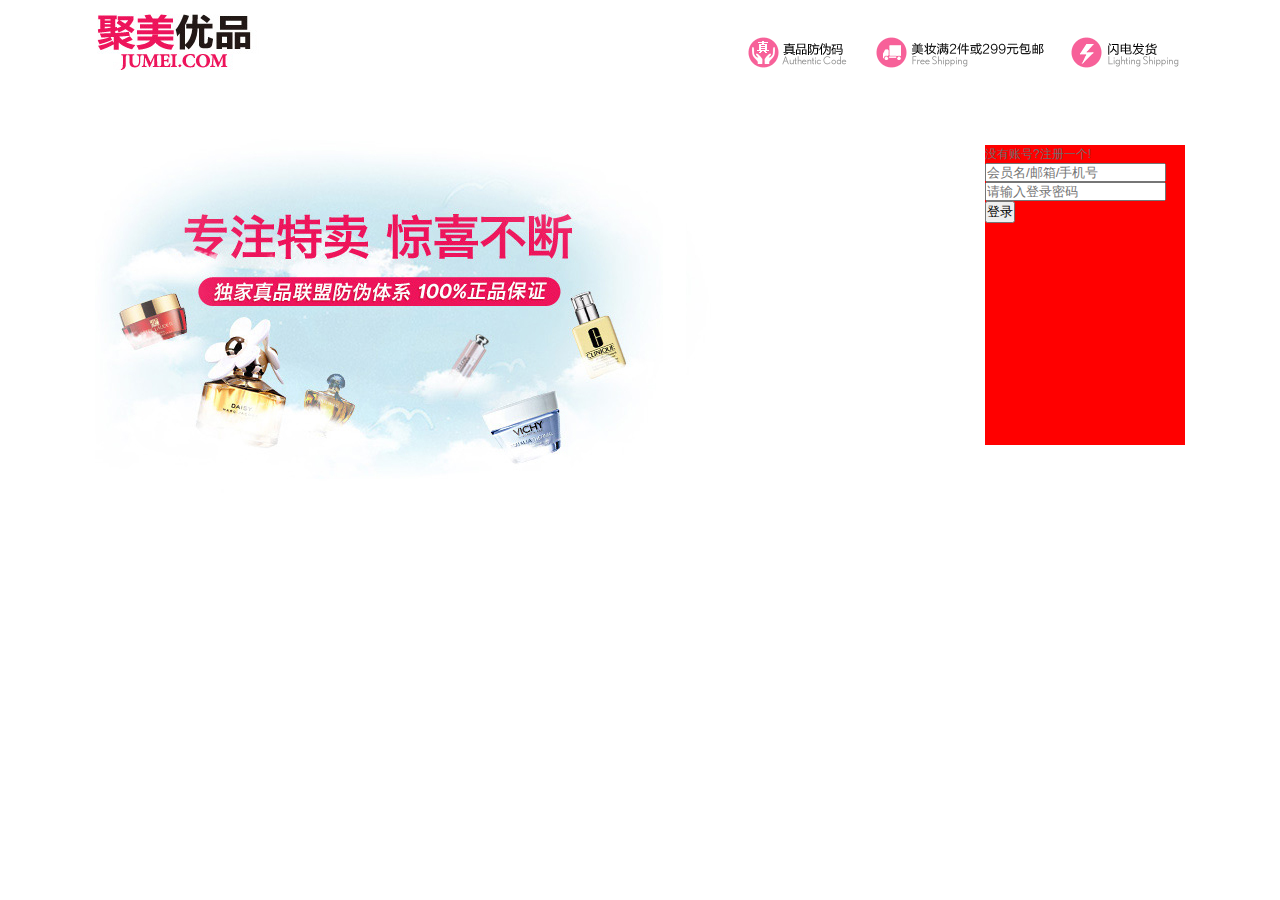
==== html/login.html @ 46391e81 "登录页" ====
<!DOCTYPE html>
<html lang="en">

<head>
  <meta charset="UTF-8">
  <meta name="viewport" content="width=device-width, initial-scale=1.0">
  <title>Document</title>
  <link rel="stylesheet" href="../css/login.css">
  <script src="../js/jquery-3.1.1.min.js"></script>

</head>

<body>
  <!-- 头部 -->

  <div class="header">

    <div class="header1 w">
      <h1><img src="../img/4.png" alt=""></h1>
      <div>
        <img src="../img/5.png" alt="">
      </div>

    </div>

  </div>

  <!-- 登录页面 -->
  <div class="sign">

    <div class="login">

      <div class="loginWrap w ">

        <div class="loginImage"></div>


        <div class="loginBord">
          <div class="box">
            <p><a href="">没有账号?注册一个!</a></p>
            <div class="box1">

              <dl>
                <dd>

                  <input id='username' type="text" placeholder="会员名/邮箱/手机号">
                </dd>
                <dd>

                  <input id='password' type="text" placeholder="请输入登录密码">
                </dd>
              </dl>
              <button id='login'>登录</button>

            </div>

          </div>



        </div>

      </div>


    </div>

</body>

<script>
  var oButton = document.querySelector('#login');
  var oUserName = document.querySelector('#username');
  var oPassword = document.querySelector('#password');

  oButton.onclick = function () {
    var username = oUserName.value;
    var password = oPassword.value;


    var xhr = new XMLHttpRequest();
    xhr.open('get', `http://www.2003.com/project/php/15dl.php?username=${username}&password=${password}`);
    xhr.onreadystatechange = function () {
      if (xhr.readyState == 4 && xhr.status == 200) {
        // console.log(xhr.responseText);
        var {
          code,
          msg,
          data
        } = JSON.parse(xhr.responseText);

        if (code) {
          alert('登录成功');
          location.href = './index.html';
        } else {
          alert(msg);
        }
      }
    }
    xhr.send();
  }
</script>

</html>
---- css/login.css ----
* {
  margin: 0;
  padding: 0;
}

html {
  background-color: #ffffff;
}

li {
  list-style: none;
}

a {
  text-decoration: none;
  color: #6c6c6c;
}

.cl:after {
  content: '.';
  clear: both;
  display: block;
  height: 0;
  overflow: hidden;
  visibility: hidden;
}

body {
  font: 12px/1.5 arial, 'Hiragino Sans GB', '\5FAE\8F6F\96C5\9ED1', sans-serif;
}

.w {
  width: 1090px;
  margin: auto;
}

.header {
  min-width: 960px;
  background-color: #fff;
}

.header .header1 {
  height: 85px;
  background-color: #fff;
}

.header .header1 h1 {
  float: left;
  margin-top: 5px;
}

.header .header1 div {
  float: right;
  padding-top: 35px;
}

.sign .login {
  margin-top: 50px;
  height: 446px;
}

.sign .loginWrap {
  position: relative;
}

.sign .loginWrap .loginImage {
  width: 960px;
  height: 360px;
  background: url(../img/loginPic.jpg) no-repeat;
}

.sign .loginWrap .loginBord {
  position: absolute;
  top: 10px;
  right: 0;
  height: 300px;
  width: 200px;
  background-color: red;
  z-index: 99999;
}
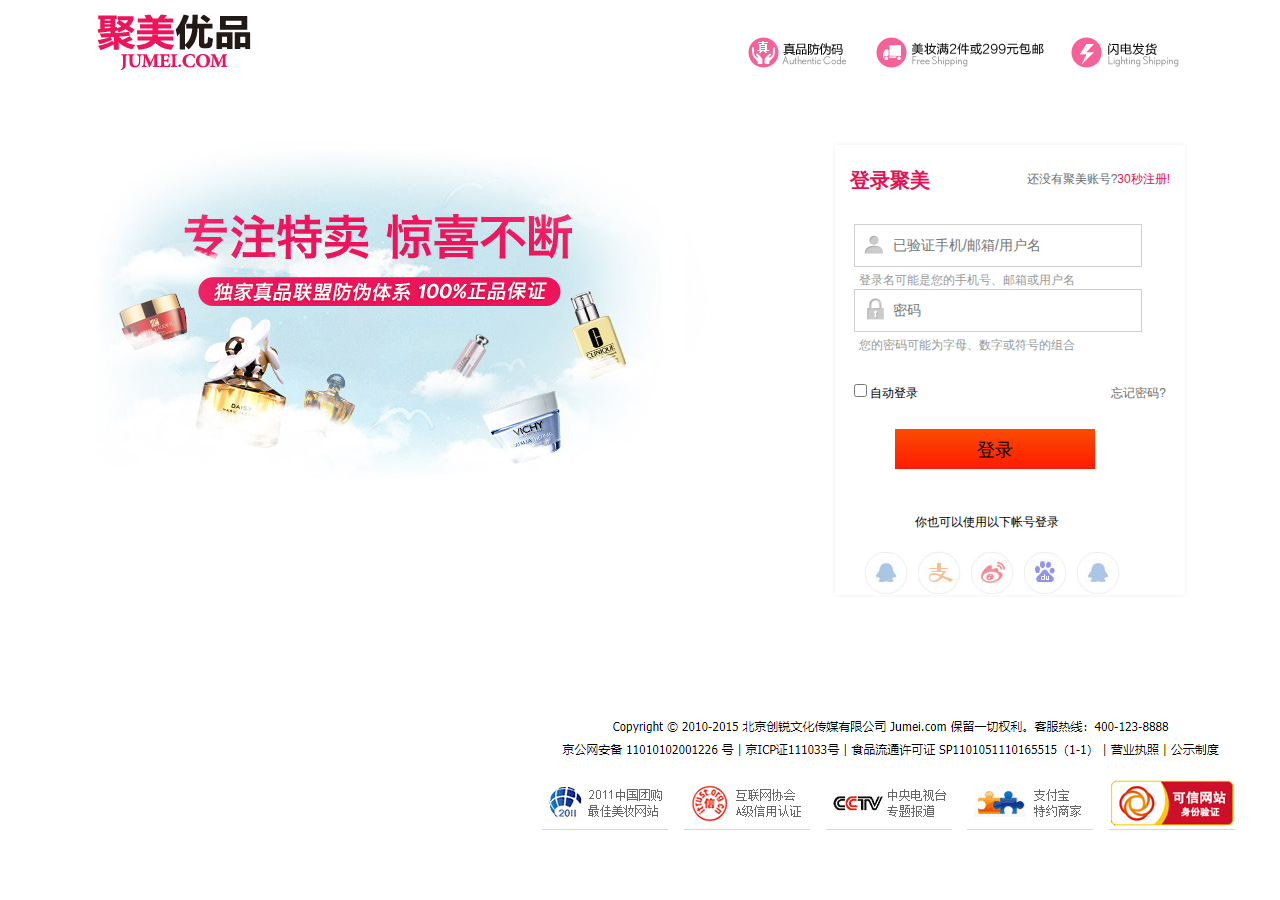
==== commit a14b66f3: "项目初步完成" ====
--- a/html/login.html
+++ b/html/login.html
@@ -6,6 +6,7 @@
   <meta name="viewport" content="width=device-width, initial-scale=1.0">
   <title>Document</title>
   <link rel="stylesheet" href="../css/login.css">
+  <script src="../js/common.js"></script>
   <script src="../js/jquery-3.1.1.min.js"></script>
 
 </head>
@@ -35,27 +36,63 @@
         <div class="loginImage"></div>
 
 
+
         <div class="loginBord">
+
           <div class="box">
-            <p><a href="">没有账号?注册一个!</a></p>
-            <div class="box1">
+            <div class="box_head">
+              <h1>登录聚美</h1>
+              <p><a href="../html/zhuche.html">还没有聚美账号?<span>30秒注册!</span></a></p>
+            </div>
 
-              <dl>
-                <dd>
+            <form action="" onsubmit="return false">
+              <div class="d1">
+                <!-- <label for="user">用户名</label> -->
 
-                  <input id='username' type="text" placeholder="会员名/邮箱/手机号">
-                </dd>
-                <dd>
+                <input id="user" type="text" placeholder="已验证手机/邮箱/用户名">
+                <p><img src="../img/user.png" alt=""></p>
+                <span class="user_span">登录名可能是您的手机号、邮箱或用户名</span>
+              </div>
+              <div class="d2">
+                <!-- <label for="pwd">密码:</label> -->
 
-                  <input id='password' type="text" placeholder="请输入登录密码">
-                </dd>
-              </dl>
-              <button id='login'>登录</button>
+                <p><img src="../img/pwd.png" alt=""></p> <input id="pwd" type="text" placeholder="密码">
+                <span class="pwd_span">您的密码可能为字母、数字或符号的组合</span>
+              </div>
+
+              <div class="d3">
+                <input id="remPwd" type="checkbox">
+                <span>自动登录</span>
+                <p><a href="">忘记密码?</a></p>
+
+
+              </div>
+
+              <div class="d4">
+                <button class="btn-5">登录</button>
+                <!-- <input type="reset"> -->
+              </div>
+            </form>
+
+            <div class="iconAccout">
+              <div>你也可以使用以下帐号登录</div>
+              <p>
+                <a href="/i/extconnect/?site_name=cb_qq&amp;redirect=http%3A%2F%2Fgz.jumei.com%2F" class="a1"
+                  title="QQ">QQ</a>
+                <a href="/i/extconnect/?site_name=alipay&amp;redirect=http%3A%2F%2Fgz.jumei.com%2F" class="a2"
+                  title="支付宝">支付宝</a>
+                <a href="/i/extconnect/?site_name=sina_weibo&amp;redirect=http%3A%2F%2Fgz.jumei.com%2F" class="a3"
+                  title="新浪微博">新浪微博</a>
+                <a href="/i/extconnect/?referer=360tuan_dh&amp;site_name=site_360&amp;redirect=http%3A%2F%2Fgz.jumei.com%2F"
+                  class="a4" title="360">360</a>
+                <a href="/i/extconnect/?site_name=baidu&amp;redirect=http%3A%2F%2Fgz.jumei.com%2F" class="a5"
+                  title="百度">百度</a>
+
+              </p>
 
             </div>
 
           </div>
-
 
 
         </div>
@@ -63,41 +100,96 @@
       </div>
 
 
+
+
     </div>
-
+    <!-- //底部 -->
+    <div class="bottom1">
+      <div class="bottom w">
+        <img src="../img/6.png" alt="">
+      </div>
+    </div>
 </body>
 
 <script>
-  var oButton = document.querySelector('#login');
-  var oUserName = document.querySelector('#username');
-  var oPassword = document.querySelector('#password');
-
-  oButton.onclick = function () {
-    var username = oUserName.value;
-    var password = oPassword.value;
 
 
+
+  var form = document.getElementsByTagName("form")[0];
+  var pwdInp = document.getElementById("pwd");
+  var randCode = document.getElementsByClassName("randCode")[0];
+  var logBtn = document.getElementById("logBtn");
+
+  var userInp = document.getElementById("user");
+  var userSpan = document.getElementById("user_span");
+  var pwdInp = document.getElementById("pwd");
+  var pwdSpan = document.getElementById("pwd_span");
+  var remPwd = document.getElementById("remPwd");
+
+
+
+  var isUserRight = false;
+  var isPwdRight = false;
+
+  logBtn.onclick = function () {
+    // 登录时获取的用户名 / 密码
+    var user = userInp.value;  // 账号
+    var pwd = pwdInp.value;
+
     var xhr = new XMLHttpRequest();
-    xhr.open('get', `http://www.2003.com/project/php/15dl.php?username=${username}&password=${password}`);
+
+    xhr.open("post", "http://www.2003.com/project/php/login.php", true);
+
+    xhr.setRequestHeader("Content-Type", "application/x-www-form-urlencoded");
+
+    xhr.send("account=" + user + "&pwd=" + pwd);
+
     xhr.onreadystatechange = function () {
       if (xhr.readyState == 4 && xhr.status == 200) {
-        // console.log(xhr.responseText);
-        var {
-          code,
-          msg,
-          data
-        } = JSON.parse(xhr.responseText);
+        setCookie("logUser", user, 7);
 
-        if (code) {
-          alert('登录成功');
-          location.href = './index.html';
+        console.log(xhr.responseText);
+        var data = JSON.parse(xhr.responseText);
+        if (data.status) {
+          location.href = "./index.html";
         } else {
-          alert(msg);
+          alert(data.msg);
         }
       }
+
     }
-    xhr.send();
+
+
+
+
+
+
   }
+
+
+
+
+  function prev(ele) {
+    return ele.previousElementSibling || ele.previousSibling;
+  }
+
+
+  function next(ele) {
+    return ele.nextElementSibling || ele.nextSibling;
+  }
+
+  function getCode() {
+    var str = "1234567890qwertyuiopasdfghjklzxcvbnmQWERTYUIOPASDFGHJKLZXCVBNM";
+    var newStr = "";
+    for (var i = 0; i < 4; i++) {
+      var index = Math.floor(Math.random() * str.length);
+      newStr += str.charAt(index);
+    }
+    return newStr;
+  }
+
+
+
 </script>
 
 </html>--- a/css/login.css
+++ b/css/login.css
@@ -73,8 +73,235 @@
   position: absolute;
   top: 10px;
   right: 0;
-  height: 300px;
+  background: rgba(255, 255, 255, 0.85);
+  box-shadow: 0 0 4px rgba(0, 0, 0, 0.075);
+  height: 450px;
+  width: 350px;
+}
+
+.sign .loginWrap .loginBord .box_head {
+  height: 60px;
+}
+
+.sign .loginWrap .loginBord .box_head h1 {
+  font-size: 20px;
+  float: left;
+  font-weight: 600;
+  color: #e31256;
+  margin-top: 20px;
+  margin-left: 15px;
+}
+
+.sign .loginWrap .loginBord .box_head p {
+  float: right;
+  margin-top: 25px;
+  margin-right: 15px;
+}
+
+.sign .loginWrap .loginBord .box_head p span {
+  color: #e31256;
+}
+
+.sign .loginWrap .loginBord .box label {
+  display: inline-block;
+  width: 80px;
+  text-align: right;
+}
+
+.sign .loginWrap .loginBord .box form {
+  background-color: #ffffff;
+  padding: 19px;
+  border-radius: 10px;
+}
+
+.sign .loginWrap .loginBord .box form #user {
+  padding-left: 38px;
+  width: 240px;
+}
+
+.sign .loginWrap .loginBord .box form #pwd {
+  padding-left: 38px;
+  width: 240px;
+}
+
+.sign .loginWrap .loginBord .box form .d1 span,
+.sign .loginWrap .loginBord .box form .d2 span {
+  display: block;
+  font-size: 12px;
+  color: #999;
+  padding-left: 5px;
+  white-space: nowrap;
+  margin-top: 4px;
+}
+
+.sign .loginWrap .loginBord .box form .d1 {
+  position: relative;
+}
+
+.sign .loginWrap .loginBord .box form .d1 p {
+  position: absolute;
+  left: 10px;
+  top: 10px;
+}
+
+.sign .loginWrap .loginBord .box form .d2 {
+  position: relative;
+}
+
+.sign .loginWrap .loginBord .box form .d2 p {
+  position: absolute;
+  left: 10px;
+  top: 6px;
+}
+
+.sign .loginWrap .loginBord .box form .d3 {
+  height: 15px;
+  margin: 30px 0;
+}
+
+.sign .loginWrap .loginBord .box form .d3 span {
+  line-height: 15px;
+}
+
+.sign .loginWrap .loginBord .box form .d3 p {
+  float: right;
+}
+
+.sign .loginWrap .loginBord .box form .d4 .btn-5 {
+  font-size: 18px;
   width: 200px;
-  background-color: red;
-  z-index: 99999;
-}
+  height: 40px;
+  line-height: 42px;
+  padding: 0;
+  border: none;
+  background: #f8296d;
+  background: linear-gradient(0deg, #ff1b00 0%, #fb4b02 100%);
+}
+
+.sign .loginWrap .loginBord .box form .d4 .btn-5:hover {
+  background: #f8296d;
+  color: #f0094a;
+  background: transparent;
+  box-shadow: none;
+}
+
+.sign .loginWrap .loginBord .box form .d4 .btn-5:before,
+.sign .loginWrap .loginBord .box form .d4 .btn-5:after {
+  content: '';
+  position: absolute;
+  top: 0;
+  right: 0;
+  height: 2px;
+  width: 0;
+  background: #f0094a;
+  box-shadow: -1px -1px 5px 0px #f0094a, 7px 7px 20px 0px rgba(0, 0, 0, 0.2), 4px 4px 5px 0px rgba(15, 11, 11, 0.133);
+  transition: 400ms ease all;
+}
+
+.sign .loginWrap .loginBord .box form .d4 .btn-5:after {
+  right: inherit;
+  top: inherit;
+  left: 0;
+  bottom: 0;
+}
+
+.sign .loginWrap .loginBord .box form .d4 .btn-5:hover:before,
+.sign .loginWrap .loginBord .box form .d4 .btn-5:hover:after {
+  width: 100%;
+  transition: 800ms ease all;
+}
+
+.sign .loginWrap .loginBord .box form > div > input[type='text'] {
+  box-shadow: none;
+  border: 1px solid #cfcfcf;
+  background-color: #fff;
+  vertical-align: middle;
+  padding: 10px 8px;
+  line-height: 1.5;
+  font-size: 14px;
+  outline: 0;
+  height: auto;
+}
+
+.sign .loginWrap .loginBord .box div .randCode {
+  display: inline-block;
+  margin-left: 0;
+}
+
+.sign .loginWrap .loginBord .box form > div:nth-last-child(1) {
+  text-align: center;
+}
+
+.sign .loginWrap .loginBord .box form > div:nth-last-child(1) > button {
+  margin-right: 30px;
+}
+
+.sign .loginWrap .loginBord .box .right {
+  color: green;
+}
+
+.sign .loginWrap .loginBord .box .err {
+  color: red;
+}
+
+.sign .loginWrap .loginBord .iconAccout div {
+  margin-top: 25px;
+  margin-left: 80px;
+}
+
+.sign .loginWrap .loginBord .iconAccout p {
+  font-family: Tahoma, Geneva, sans-serif;
+  font-size: 12px;
+  line-height: 1.5;
+  color: #333;
+  margin: 0;
+  padding: 0;
+  overflow: hidden;
+  zoom: 1;
+  margin-bottom: 15px;
+  margin-top: 20px;
+  margin-left: 30px;
+}
+
+.sign .loginWrap .loginBord .iconAccout p a {
+  font-family: Tahoma, Geneva, sans-serif;
+  font-size: 12px;
+  line-height: 1.5;
+  text-decoration: none;
+  text-indent: -9999px;
+  background-image: url(../img/icon_light.jpg);
+  background-repeat: no-repeat;
+  display: inline-block;
+  width: 43px;
+  height: 43px;
+  float: left;
+  margin-right: 10px;
+  color: inherit;
+  background-position: 0 0;
+}
+
+.sign .loginWrap .loginBord .iconAccout p .a1 {
+  background-position: 0 0;
+}
+
+.sign .loginWrap .loginBord .iconAccout p .a2 {
+  background-position: -57px 0;
+}
+
+.sign .loginWrap .loginBord .iconAccout p .a3 {
+  background-position: -114px 0;
+}
+
+.sign .loginWrap .loginBord .iconAccout p .a4 {
+  background-position: -169px 0;
+}
+
+.sign .loginWrap .loginBord .iconAccout p .a4 {
+  background-position: -224px 0;
+}
+
+.bottom1 .bottom {
+  background-color: #ffffff;
+  margin-left: 520px;
+  margin-top: 100px;
+}
